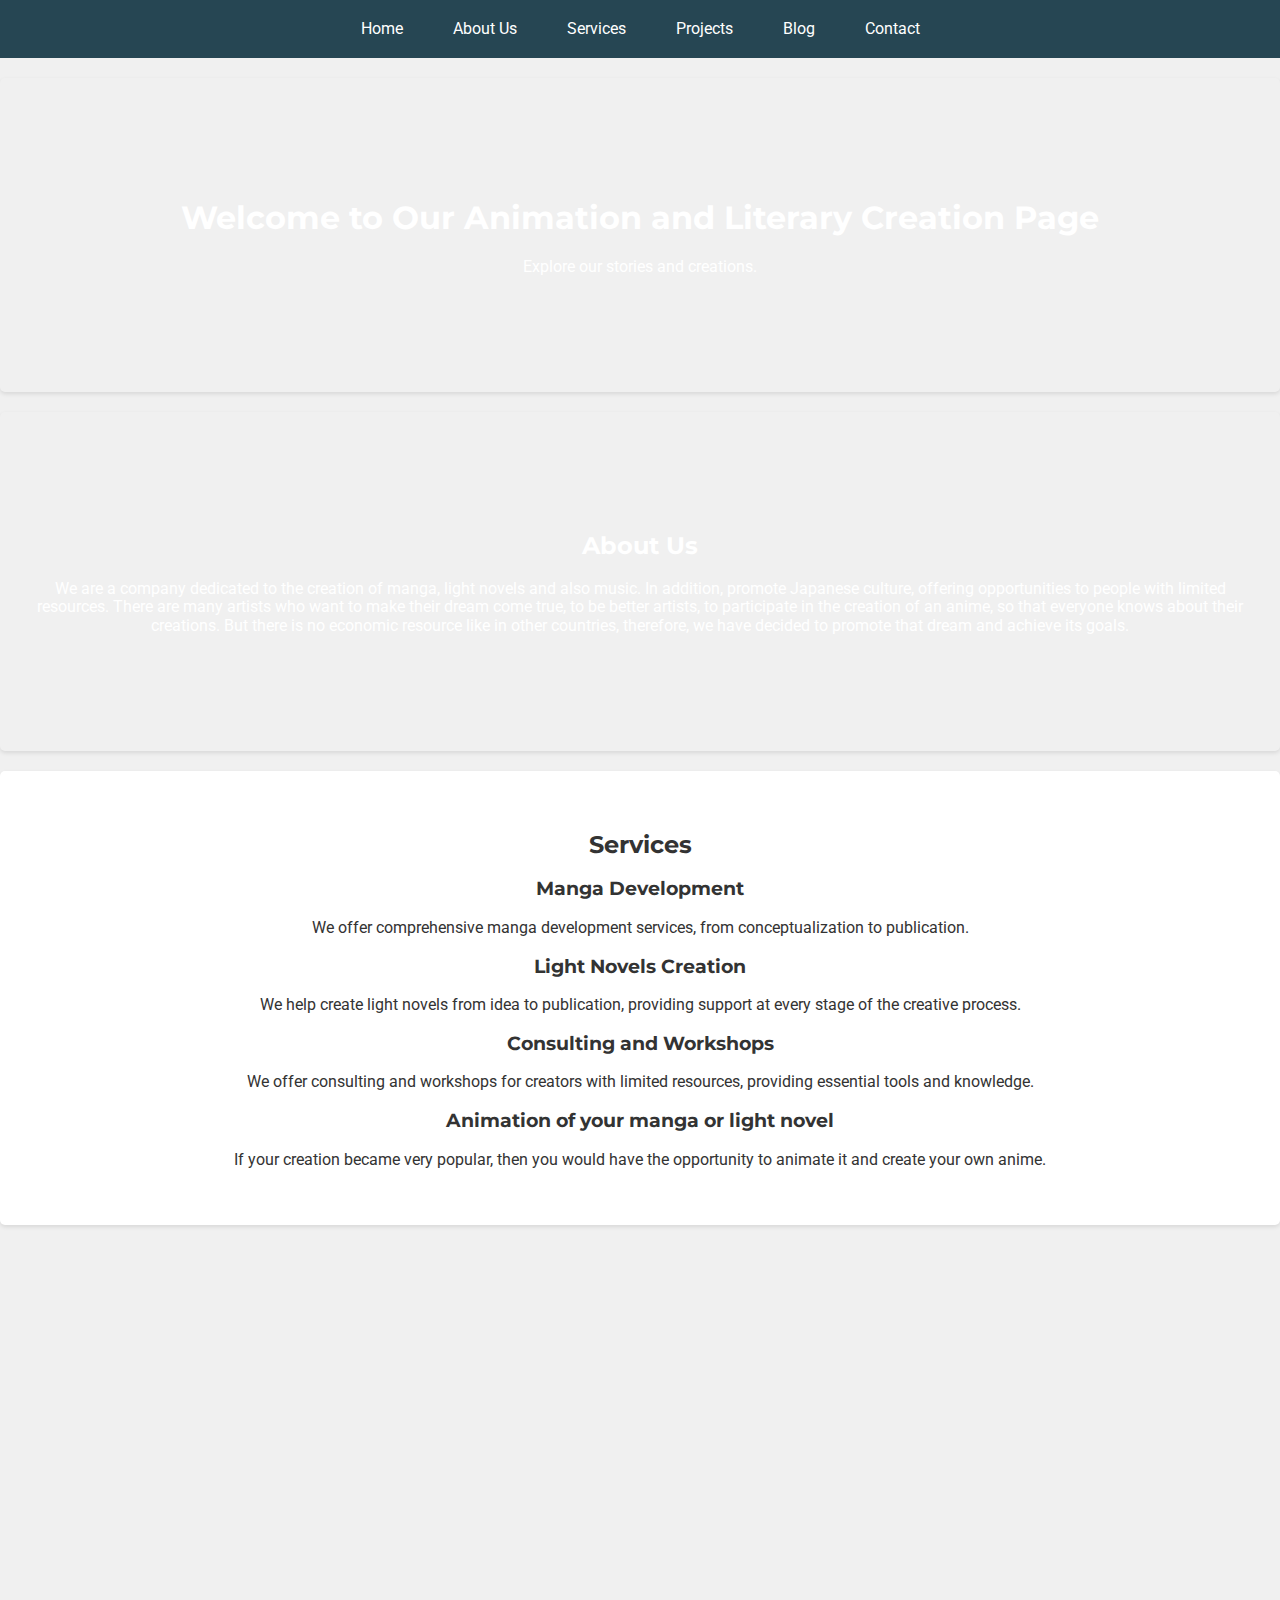
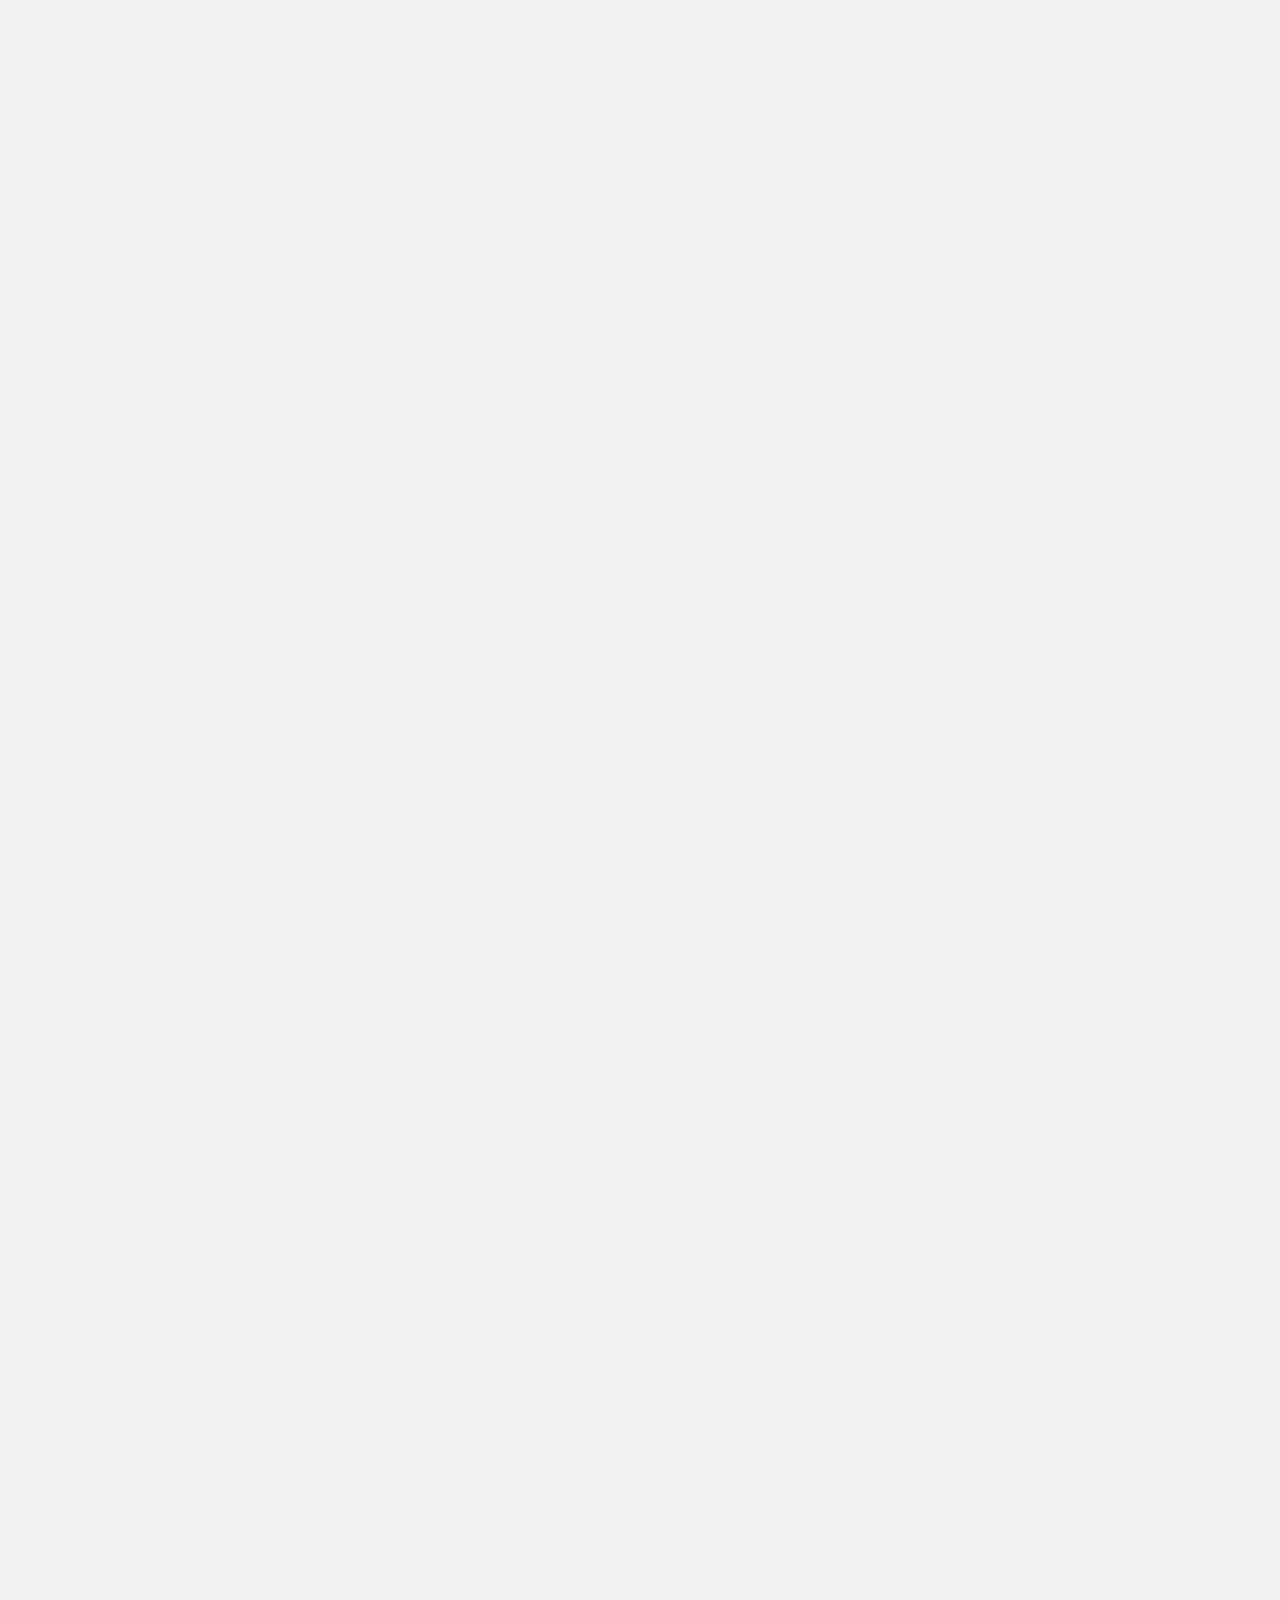
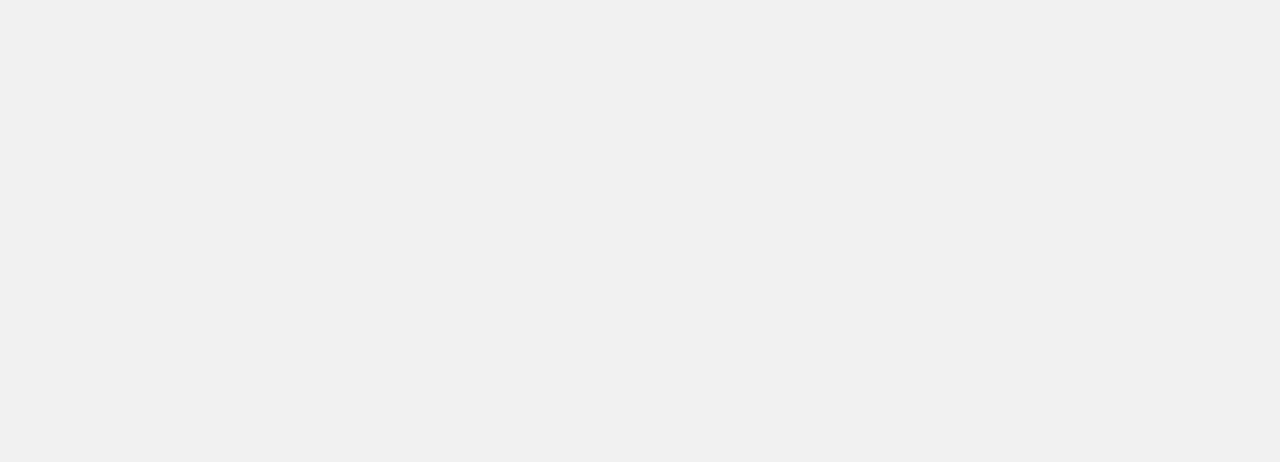
==== index.html @ 27eae836 "[ADDED][MAIN][OWNER] Added website" ====
<!DOCTYPE html>
<html lang="en">
<head>
    <meta charset="UTF-8">
    <meta name="viewport" content="width=device-width, initial-scale=1.0">
    <title>HoshimyAnimation</title>
    <link href="https://fonts.googleapis.com/css2?family=Merriweather&family=Montserrat:wght@400;700&family=Roboto:wght@400;700&family=Sawarabi+Mincho&display=swap" rel="stylesheet">
    <link rel="stylesheet" href="css/styles.css">
    <link rel="stylesheet" href="css/normalize.css">
    <link rel="icon" type="img/stars" href="img/stars.ico">
    <link rel="stylesheet" href="https://cdnjs.cloudflare.com/ajax/libs/font-awesome/6.0.0-beta3/css/all.min.css">
</head>
<body>
    <!-- Header -->
    <header>
        <nav>
            <ul>
                <li><a href="#home">Home</a></li>
                <li><a href="#about">About Us</a></li>
                <li><a href="#services">Services</a></li>
                <li><a href="#projects">Projects</a></li>
                <li><a href="#blog">Blog</a></li>
                <li><a href="#contact">Contact</a></li>
            </ul>
        </nav>
    </header>

    
    <!-- Main Content -->
    <main>
        <section id="home" class="section">
            <h1>Welcome to Our Animation and Literary Creation Page</h1>
            <p>Explore our stories and creations.</p>
        </section>
        <section id="about" class="section">
            <h2>About Us</h2>
            <p>We are a company dedicated to the creation of manga, light novels and also music. In addition, promote Japanese culture, offering opportunities to people with limited resources.
            There are many artists who want to make their dream come true, to be better artists, to participate in the creation of an anime, so that everyone knows about their creations. But there is no economic resource like in other countries, therefore, we have decided to promote that dream and achieve its goals.</p>
        </section>
        <section id="services" class="section">
            <h2>Services</h2>
            <div>
                <h3>Manga Development</h3>
                <p>We offer comprehensive manga development services, from conceptualization to publication.</p>
            </div>
            <div>
                <h3>Light Novels Creation</h3>
                <p>We help create light novels from idea to publication, providing support at every stage of the creative process.</p>
            </div>
            <div>
                <h3>Consulting and Workshops</h3>
                <p>We offer consulting and workshops for creators with limited resources, providing essential tools and knowledge.</p>
            </div>
            <div>
                <h3>Animation of your manga or light novel</h3>
                <p>If your creation became very popular, then you would have the opportunity to animate it and create your own anime.</p>
            </div>
        </section>
        <div class="carousel-container section">
            <div class="carousel">
                <div class="carousel-slide">
                    <img src="img/ai-generated4.webp" width="100px" height="100px" alt="Imagen 1">
                    <div class="carousel-caption">
                        <h2>Do you like to draw anime drawings?</h2>
                        <p>We make sure that you are rewarded at a low price.</p>
                    </div>
                </div>
                <div class="carousel-slide">
                    <img src="img/anime1.webp" width="100px" height="100px" alt="Imagen 2">
                    <div class="carousel-caption">
                        <h2>Do you like to create your own mangas and have everyone read them?</h2>
                        <p>We make your dreams come true.</p>
                    </div>
                </div>
                <div class="carousel-slide">
                    <img src="img/ai-generated2.webp" width="100px" height="100px" alt="Imagen 3">
                    <div class="carousel-caption">
                        <h2>Do you want to animate your light novel and candle to stream on the Internet?</h2>
                        <p>Let's cheer it up and see how many hearts your story touches until you reach the stars...</p>
                    </div>
                </div>
                <div class="carousel-slide">
                    <img src="img/ai-generated3.webp"width="100px" height="100px" alt="Imagen 4">
                    <div class="carousel-caption">
                        <h2>Are you looking for a job as artist or drawer?</h2>
                        <p>Became part of our team and make true your dreams. We're looking for people like you.</p>
                    </div>
                </div>
                <div class="carousel-slide">
                    <img src="img/ai-generated1.webp" width="100px" height="100px"alt="Imagen 5">
                    <div class="carousel-caption">
                        <h2>Would you like to watch your favourite anime without ads or malware?</h2>
                        <p>Don't worry, we're creating a new website to watch anime freely and without ads and no IA to complete your data. Your privacy is the most important to us.</p>
                    </div>
                </div>
                <div class="carousel-slide">
                    <img src="img/woman.webp" width="100px" height="100px"alt="Imagen 6">
                    <div class="carousel-caption">
                        <h2>Are you a programmer?</h2>
                        <p>Our programs are open source, feel freely to make your contribution on GitHub or send your CV to get a job with us.</p>
                    </div>
                </div>
                <div class="carousel-slide">
                    <img src="img/ai-generated5.webp" width="100px" height="100px"alt="Imagen 7">
                    <div class="carousel-caption">
                        <h2>Are you a female mangaka?</h2>
                        <p>If you want to share your work anonymously, we create a pseudonym  for you until you want to be a public figure.</p>
                    </div>
                </div>
                <div class="carousel-slide">
                    <img src="img/ai-generated6.webp" width="100px" height="100px"alt="Imagen 8">
                    <div class="carousel-caption">
                        <h2>Do you want to become a VA or do you want to make your music known?</h2>
                        <p>Became part of our team and make true your dreams. We're looking for people like you.</p>
                    </div>
                </div>
            </div>
            <button class="prev" onclick="moveSlide(-1)">&#10094;</button>
            <button class="next" onclick="moveSlide(1)">&#10095;</button>
            <div class="indicators">
                <span class="dot" onclick="currentSlide(0)"></span>
                <span class="dot" onclick="currentSlide(1)"></span>
                <span class="dot" onclick="currentSlide(2)"></span>
                <span class="dot" onclick="currentSlide(3)"></span>
                <span class="dot" onclick="currentSlide(4)"></span>
                <span class="dot" onclick="currentSlide(5)"></span>
                <span class="dot" onclick="currentSlide(6)"></span>
                <span class="dot" onclick="currentSlide(7)"></span>
            </div>
        </div>
        <section id="projects" class="section">
            <h2>Projects</h2>
            <p>Project 1 description: a fascinating story of adventure and friendship.</p>
            <p>Project 2 description: an epic tale that explores the limits of imagination.</p>
        </section>
        <section id="blog" class="section">
            <h2>Blog</h2>
            <article class="quit-h">
                <h3><a href="#">Article 1</a></h3>
                <p>We explore the latest trends in the world of manga and light novels.</p>
            </article>
            <article>
                <h3>Article 2</h3>
                <p>Tips and tricks for creators looking to enter the industry.</p>
            </article>
        </section>
        <section id="contact" class="section">
            <h2>Contact</h2>
            <form id="contact-form" name="form-data">
                <label for="name">Name:</label>
                <input type="text" id="name" name="name" required>
    
                <label for="email">Email:</label>
                <input type="email" id="email" name="email" required>
    
                <label for="country">Country:</label>
                <select id="country" name="country" required>
                    <option value="" disabled selected>Select your country</option>
                    <option value="United States">United States</option>
                    <option value="Mexico">Mexico</option>
                    <option value="Venezuela">Venezuela</option>
                    <option value="Paraguay">Paraguay</option>
                    <option value="Uruguay">Uruguay</option>
                    <option value="Peru">Peru</option>
                    <option value="Brazil">Brazil</option>
                    <option value="Chile">Chile</option>
                    <option value="Bolivia">Bolivia</option>
                    <!-- Add more countries as needed -->
                </select>
    
                <label for="gender">Gender:</label>
                <select id="gender" name="gender" required>
                    <option value="" disabled selected>Select your gender</option>
                    <option value="male">Male</option>
                    <option value="female">Female</option>
                    <option value="other">Other</option>
                    <option value="pns">Prefer not to say</option>
                </select>
                <label for="telegram">Telegram or Phone Number:</label>
                <input type="text" id="telegram" name="telegram" placeholder="Enter your Telegram handle or phone number" required>
                <label for="comments">Message:</label>
                <textarea id="comments" name="message" rows="4" placeholder="Enter your comments here"></textarea>
    
                <button type="submit">Submit</button>
            </form>
        </section>
    </main>
  </div>
    <!-- Footer -->
    <footer class="section">
        <div class="social-icons">
            <a href="https://github.com/Hoshimya-Animation" target="_blank"><i class="fab fa-github"></i></a>
            <a href="https://linkedin.com" target="_blank"><i class="fab fa-linkedin"></i></a>
            <a href="https://youtube.com" target="_blank"><i class="fab fa-youtube"></i></a>
            <a href="https://www.facebook.com/share/X4ixftNkrV9Bxafw/?mibextid=qi2Omg" target="_blank"><i class="fab fa-facebook"></i></a>
            <a href="https://twitter.com" target="_blank"><i class="fab fa-x"></i></a>
            <a href="https://instagram.com" target="_blank"><i class="fab fa-instagram"></i></a>
            <a href="https://tiktok.com" target="_blank"><i class="fab fa-tiktok"></i></a>
        </div>
        <div class="language-switcher">
            <button class="lang-button" onclick="switchLanguage('en')">English</button>
            <button class="lang-button" onclick="switchLanguage('es')">Español</button>
        </div>
        <p>&copy; 2024 HoshimyAnimation. All rights reserved.</p>
    </footer>
    <script src="js/animation.js"></script>
    <script src="js/carrousel.js"></script>
    <script src="js/script.js"></script>
</body>
</html>
---- css/styles.css ----
/* General Styles */
body {
    font-family: 'Roboto', sans-serif;
    margin: 0;
    padding: 0;
    box-sizing: border-box;
    background-color: #F0F0F0;
    color: #333;
}

header {
    background-color: #264653;
    color: #fff;
    padding: 10px 0;
}

nav ul {
    list-style: none;
    display: flex;
    justify-content: center;
    flex-wrap: wrap;
    margin: 0;
    padding: 0;
}

nav ul li {
    margin: 10px 15px;
}

nav ul li a {
    color: #fff;
    text-decoration: none;
    padding: 5px 10px;
    transition: background-color 0.3s;
}

nav ul li a:hover {
    background-color: #2A9D8F;
    border-radius: 5px;
}

section {
    padding: 40px 20px;
    text-align: center;
    background-color: #fff;
    margin: 20px 0;
    border-radius: 5px;
    box-shadow: 0 2px 4px rgba(0, 0, 0, 0.1);
}
/* Estilo inicial para secciones ocultas */
.section {
    opacity: 0;
    transition: opacity 0.6s ease-in-out;
}

/* Animaciones para la entrada */
.section.left {
    transform: translateX(-100%);
}

.section.right {
    transform: translateX(100%);
}

.section.top {
    transform: translateY(-100%);
}

.section.bottom {
    transform: translateY(100%);
}

/* Clase visible que se aplica cuando la sección está en la vista */
.section.visible {
    opacity: 1;
    transform: translateX(0) translateY(0);
}

/* Animaciones para la entrada desde diferentes direcciones */
@keyframes slideFromLeft {
    from {
        transform: translateX(-100%);
        opacity: 0;
    }
    to {
        transform: translateX(0);
        opacity: 1;
    }
}

@keyframes slideFromRight {
    from {
        transform: translateX(100%);
        opacity: 0;
    }
    to {
        transform: translateX(0);
        opacity: 1;
    }
}

@keyframes slideFromTop {
    from {
        transform: translateY(-100%);
        opacity: 0;
    }
    to {
        transform: translateY(0);
        opacity: 1;
    }
}

@keyframes slideFromBottom {
    from {
        transform: translateY(100%);
        opacity: 0;
    }
    to {
        transform: translateY(0);
        opacity: 1;
    }
}

/* Asignar animaciones a las clases */
.section.left.visible {
    animation: slideFromLeft 0.6s ease-in-out;
}

.section.right.visible {
    animation: slideFromRight 0.6s ease-in-out;
}

.section.top.visible {
    animation: slideFromTop 0.6s ease-in-out;
}

.section.bottom.visible {
    animation: slideFromBottom 0.6s ease-in-out;
}


#home {
    background: url('https://cdn.pixabay.com/photo/2016/03/26/13/09/cup-of-coffee-1280537_640.jpg') no-repeat center center/cover;
    color: #fff;
    padding: 100px 20px;
    background-blend-mode: overlay;
}
#about{
    background: url('https://cdn.pixabay.com/photo/2024/03/29/23/36/village-8663792_1280.jpg') no-repeat center center/cover;
    color: #fff;
    padding: 100px 20px;
    background-blend-mode: overlay;
}


h1, h2, h3, h4, h5, h6 {
    font-family: 'Montserrat', sans-serif;
}

h2.japanese-text {
    font-family: 'Sawarabi Mincho', serif;
}

#services .service, #projects .project, article {
    margin: 20px auto;
    max-width: 800px;
    padding: 20px;
    background-color: #fff;
    border-radius: 5px;
    box-shadow: 0 2px 4px rgba(0, 0, 0, 0.1);
}
.quit-hip article,a{
    color: black;
    cursor: default;
    text-decoration: none;
}
.project img {
    max-width: 100%;
    border-radius: 5px;
}
/* Estilo general para el formulario */
form {
    max-width: 600px;
    margin: auto;
    padding: 1em;
    background: #f9f9f9;
    border-radius: 5px;
}

form {
    max-width: 600px;
    margin: auto;
    padding: 1em;
    background: #f9f9f9;
    border-radius: 5px;
}

/* Estilo para las etiquetas y campos de entrada */
label {
    margin-top: 1em;
    color: #333;
    display: block;
    font-weight: bold;
}

input[type="text"],
input[type="email"],
select,
textarea {
    width: 100%;
    padding: 0.8em;
    margin-top: 0.2em;
    border-radius: 5px;
    border: 1px solid #ccc;
    box-sizing: border-box;
}

textarea {
    resize: vertical;
    max-height: 150px;
}

/* Estilo para los botones */
button {
    margin-top: 1em;
    padding: 0.7em;
    color: #fff;
    background-color: #007BFF;
    border: none;
    border-radius: 5px;
    cursor: pointer;
}

button:hover {
    background-color: #0056b3;
}

/* Estilos responsivos */
@media (max-width: 600px) {
    form {
        padding: 0.5em;
    }

    input[type="text"],
    input[type="email"],
    select,
    textarea {
        font-size: 0.9em;
    }

    button {
        padding: 0.6em;
        font-size: 0.9em;
    }
}


footer {
    background-color: #264653;
    color: #fff;
    text-align: center;
    padding: 10px 0;
    margin-top: 20px;
}

/* Responsive Styles */
@media (max-width: 768px) {
    nav ul {
        flex-direction: column;
    }

    nav ul li {
        margin: 5px 0;
    }

    section {
        padding: 20px 10px;
    }

    #services .service, #projects .project, article {
        max-width: 100%;
    }

    form {
        padding: 0 10px;
    }
}

@media (max-width: 480px) {
    #home {
        padding: 80px 20px;
    }

    .project img {
        width: 100%;
    }
}

/* General Footer Styles */
footer {
    text-align: center;
    padding: 20px;
    background-color: #333;
    color: #fff;
}

.social-icons a {
    color: #fff;
    margin: 0 10px;
    font-size: 24px;
    text-decoration: none;
}

.social-icons a:hover {
    color: #f39c12; /* Color al pasar el mouse */
}

/* Estilos generales y responsivos */

.language-switcher {
    display: flex;
    justify-content: center;
    margin-top: 20px;
}

.lang-button {
    background-color: #303f9f; /* Azul oscuro (primary color) */
    color: #ffffff; /* Blanco (neutral) */
    border: none; /* Sin borde */
    border-radius: 5px; /* Bordes redondeados */
    padding: 8px 15px; /* Tamaño reducido */
    margin: 0 5px; /* Espaciado reducido */
    cursor: pointer; /* Cursor de puntero */
    font-size: 14px; /* Tamaño de fuente reducido */
    font-family: 'Roboto', sans-serif; /* Fuente */
    transition: background-color 0.3s ease; /* Transición suave para el fondo */
}

.lang-button:hover {
    background-color: #f44336; /* Rojo (secondary color) al pasar el cursor */
}

/* Ajustes para pantallas pequeñas */
@media (max-width: 600px) {
    .language-switcher {
        flex-direction: column; /* Cambiar a diseño de columna para dispositivos muy pequeños */
        align-items: center; /* Centrar los botones */
    }

    .lang-button {
        margin-bottom: 10px; /* Añadir espacio debajo de cada botón */
    }
}


/* Botones de navegación verticales */
.prev, .next {
    position: absolute;
    top: 50%;
    transform: translateY(-50%);
    background-color: rgba(0, 0, 0, 0.5);
    border: none;
    color: white;
    padding: 15px;
    cursor: pointer;
    z-index: 1000;
    width: 50px; /* Aumenta el ancho para hacerlos verticales */
    text-align: center;
    line-height: 1.5;
}

.prev {
    left: 10px; /* Ubica el botón a la izquierda */
}

.next {
    right: 10px; /* Ubica el botón a la derecha */
}

.prev:hover, .next:hover {
    background-color: rgba(0, 0, 0, 0.7);
}

/* Indicadores debajo del carrusel */
.indicators {
    text-align: center;
    position: absolute;
    bottom: 15px;
    width: 100%;
}

.dot {
    cursor: pointer;
    height: 15px;
    width: 15px;
    margin: 0 2px;
    background-color: #bbb;
    border-radius: 50%;
    display: inline-block;
    transition: background-color 0.6s ease;
}

.active, .dot:hover {
    background-color: #717171;
}

/* Ajustes para el contenedor del carrusel */
.carousel-container {
    position: relative;
    max-width: 100%;
    margin: auto;
    overflow: hidden;
}

.carousel {
    display: flex;
    transition: transform 0.5s ease-in-out;
}

.carousel-slide {
    position: relative;
    min-width: 100%;
    box-sizing: border-box;
}

.carousel-slide img {
    width: 100%;
    height: auto;
    display: block;
}

/* Texto sobre las imágenes */
.carousel-caption {
    position: absolute;
    bottom: 20px;
    left: 20px;
    color: white;
    background: rgba(0, 0, 0, 0.5);
    padding: 10px;
    border-radius: 5px;
}

.carousel-caption h2 {
    margin: 0;
    font-size: 24px;
    font-family: 'Merriweather', serif;
}

.carousel-caption p {
    margin: 5px 0 0;
    font-size: 16px;
    font-family: 'Roboto', sans-serif;
}
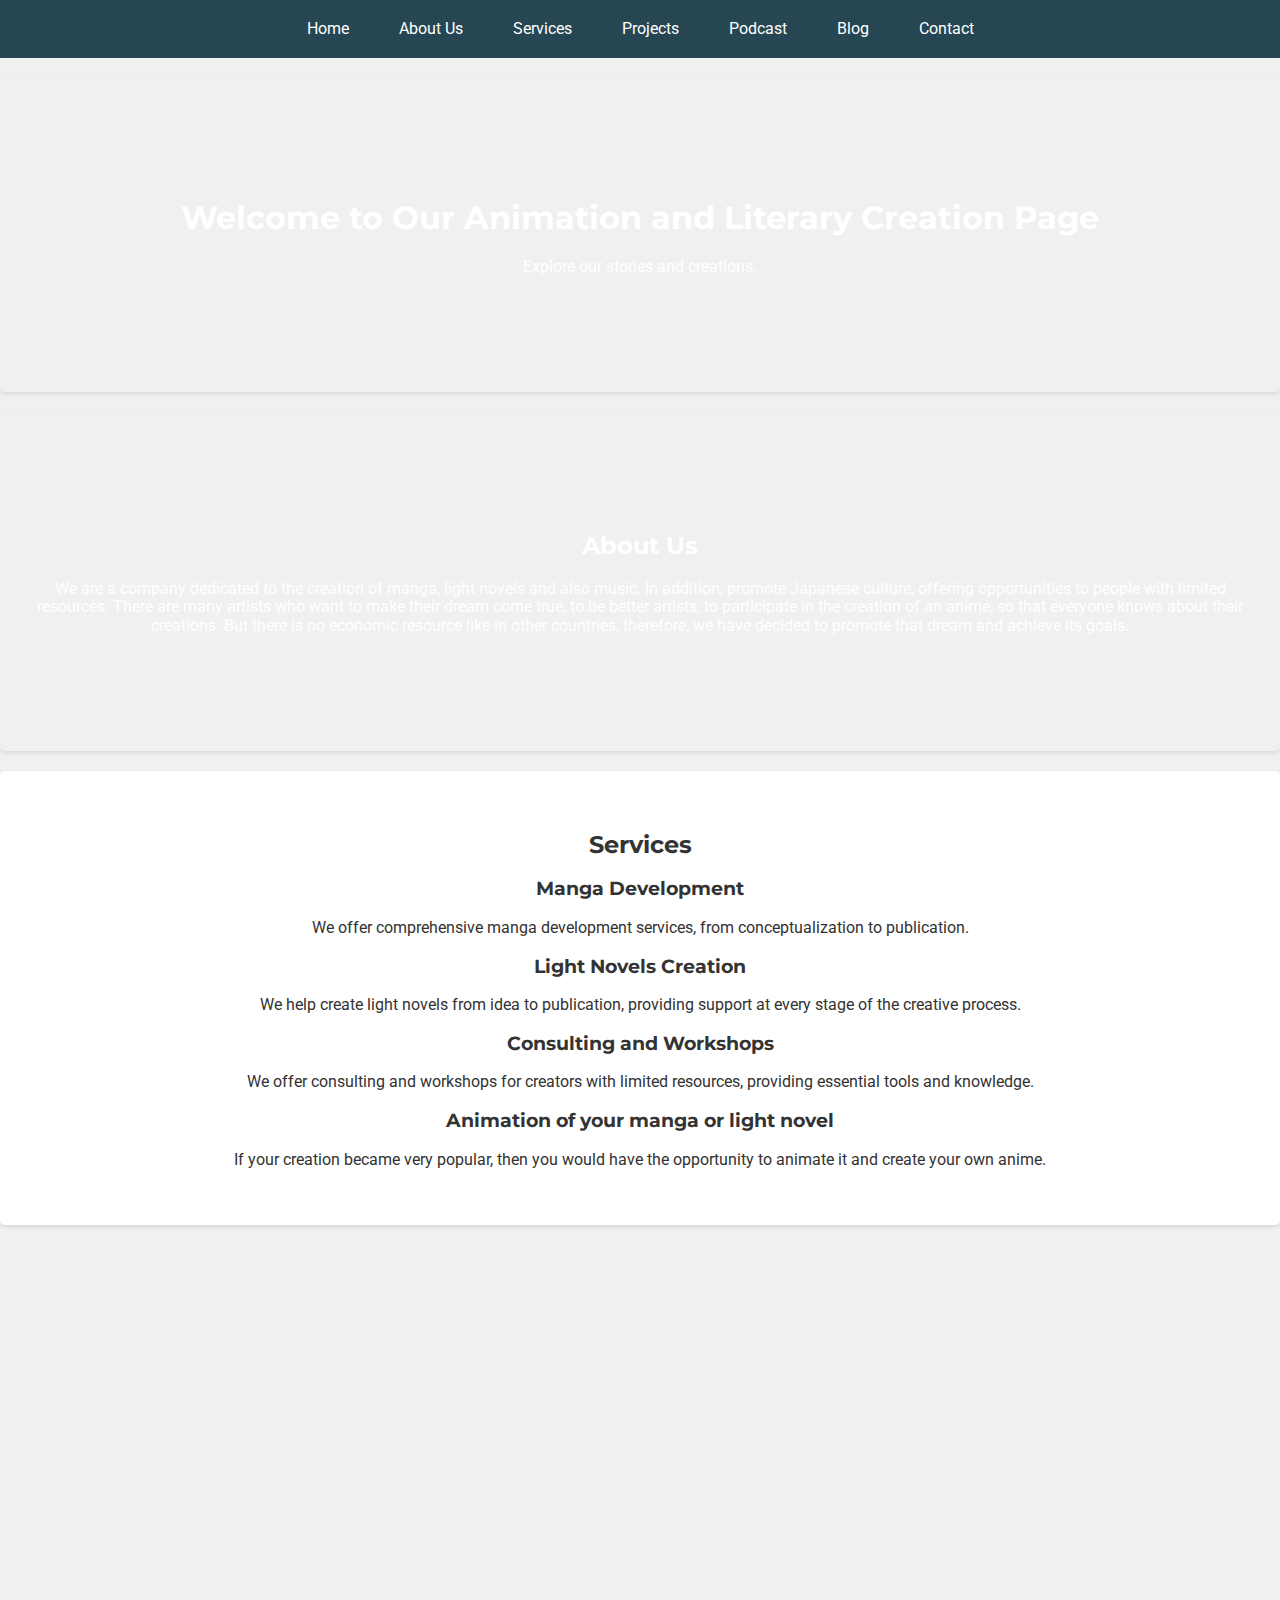
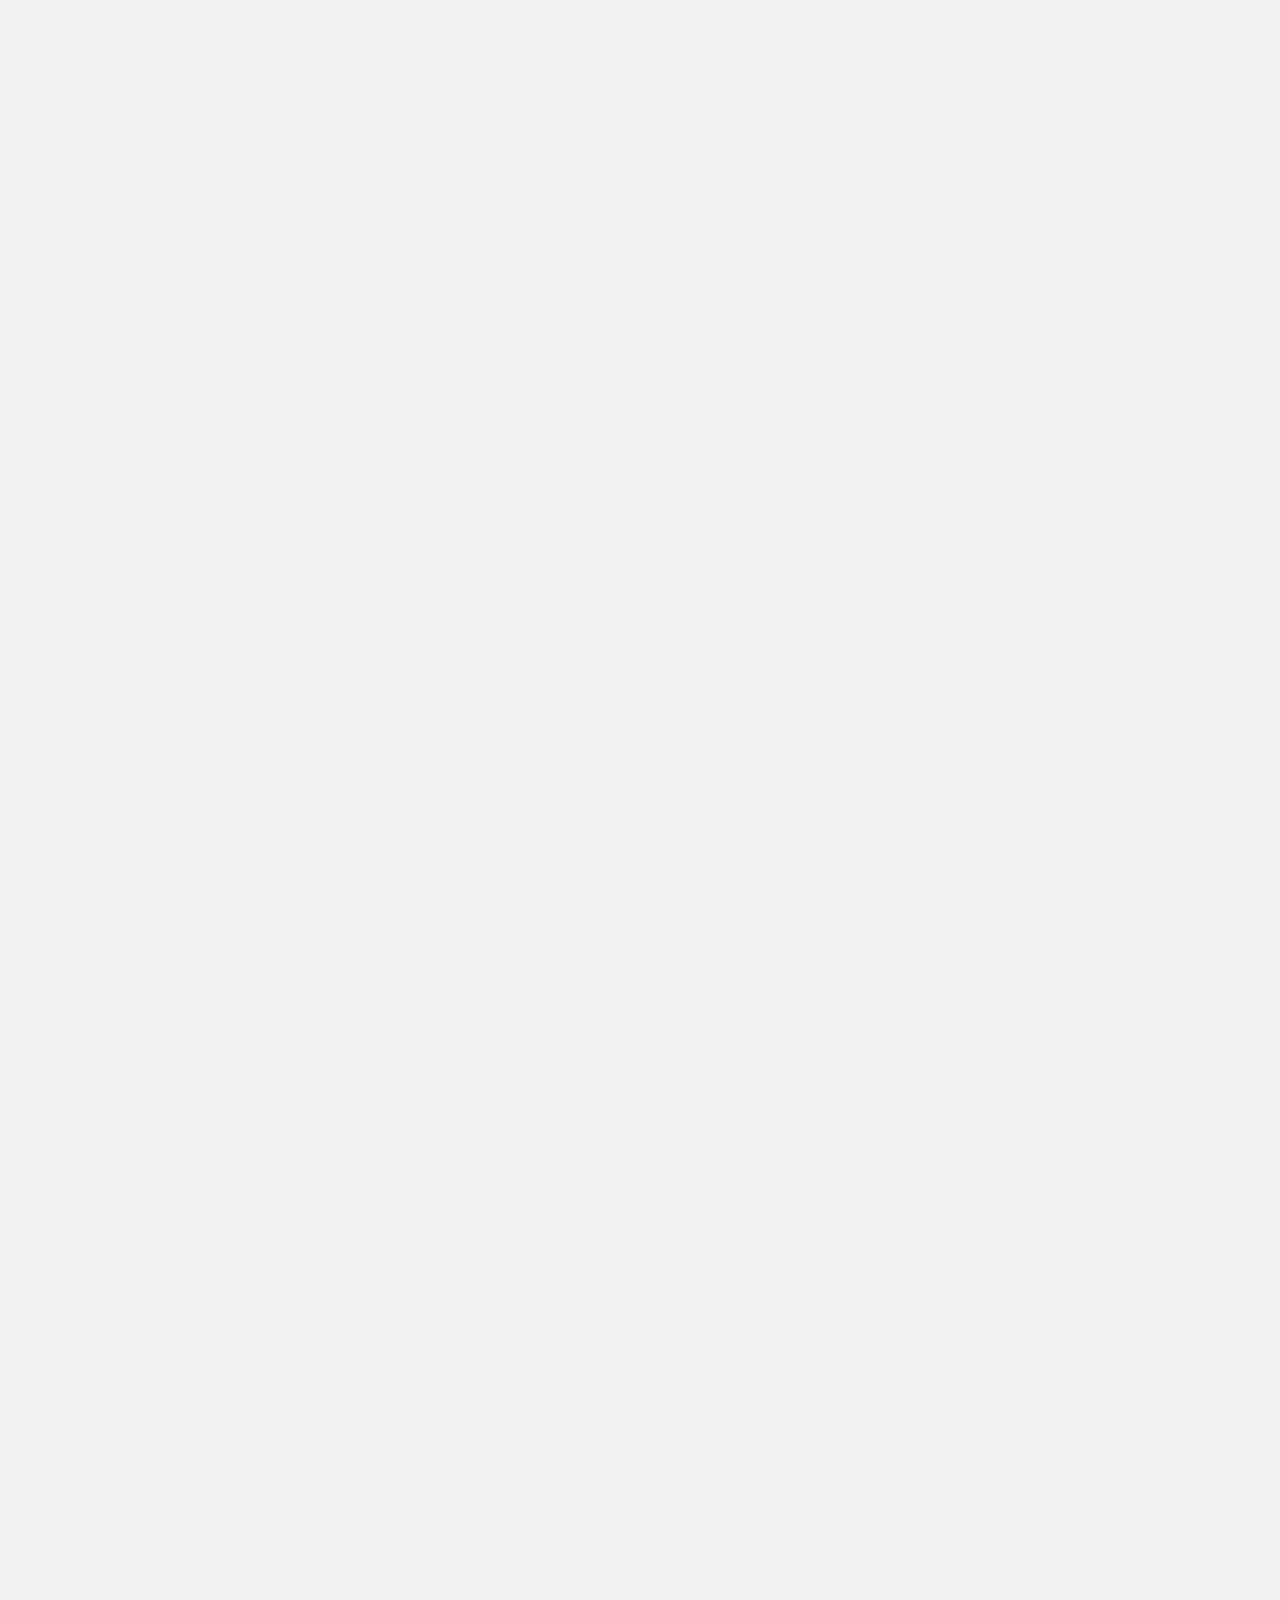
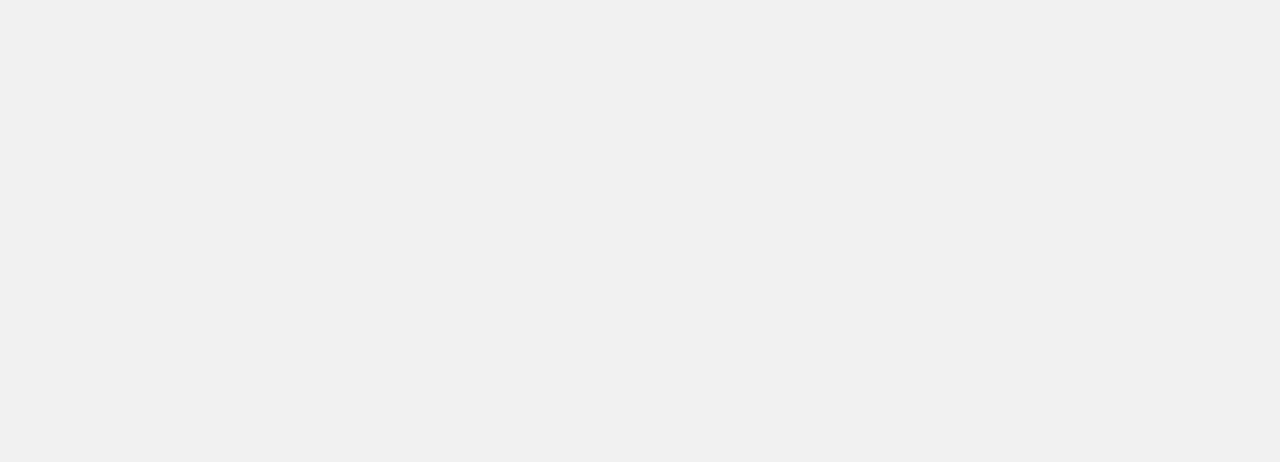
==== commit a2d24bf5: "[ADDED][MAIN][OWNER] Added link" ====
--- a/index.html
+++ b/index.html
@@ -9,6 +9,8 @@
     <link rel="stylesheet" href="css/normalize.css">
     <link rel="icon" type="img/stars" href="img/stars.ico">
     <link rel="stylesheet" href="https://cdnjs.cloudflare.com/ajax/libs/font-awesome/6.0.0-beta3/css/all.min.css">
+    <meta name="keywords" content="Anime, Manga, Job opportunities, Publishing, Distributing, Animating, Light novels, Japan, Latin America, Minimal cost, Limited resources, Imagination">
+    <meta name="description" content="Our company creates job opportunities and provides platforms for publishing, distributing, and animating light novels and manga. We aim to produce anime not only from Japan but also from Latin America. We offer these services at minimal cost, especially for people with limited resources who want to unleash their imagination.">
 </head>
 <body>
     <!-- Header -->
@@ -19,6 +21,7 @@
                 <li><a href="#about">About Us</a></li>
                 <li><a href="#services">Services</a></li>
                 <li><a href="#projects">Projects</a></li>
+                <li><a href="https://podcast.hoshimyanimation.me">Podcast</a></li>
                 <li><a href="#blog">Blog</a></li>
                 <li><a href="#contact">Contact</a></li>
             </ul>
@@ -66,49 +69,49 @@
                     </div>
                 </div>
                 <div class="carousel-slide">
-                    <img src="img/anime1.webp" width="100px" height="100px" alt="Imagen 2">
+                    <img src="img/anime1.webp"  alt="Imagen 2"width="100px" height="100px">
                     <div class="carousel-caption">
                         <h2>Do you like to create your own mangas and have everyone read them?</h2>
                         <p>We make your dreams come true.</p>
                     </div>
                 </div>
                 <div class="carousel-slide">
-                    <img src="img/ai-generated2.webp" width="100px" height="100px" alt="Imagen 3">
+                    <img src="img/ai-generated2.webp" alt="Imagen 3"width="100px" height="100px">
                     <div class="carousel-caption">
                         <h2>Do you want to animate your light novel and candle to stream on the Internet?</h2>
                         <p>Let's cheer it up and see how many hearts your story touches until you reach the stars...</p>
                     </div>
                 </div>
                 <div class="carousel-slide">
-                    <img src="img/ai-generated3.webp"width="100px" height="100px" alt="Imagen 4">
+                    <img src="img/ai-generated3.webp" alt="Imagen 4" width="100px" height="100px">
                     <div class="carousel-caption">
                         <h2>Are you looking for a job as artist or drawer?</h2>
                         <p>Became part of our team and make true your dreams. We're looking for people like you.</p>
                     </div>
                 </div>
                 <div class="carousel-slide">
-                    <img src="img/ai-generated1.webp" width="100px" height="100px"alt="Imagen 5">
+                    <img src="img/ai-generated1.webp" alt="Imagen 5" width="100px" height="100px">
                     <div class="carousel-caption">
                         <h2>Would you like to watch your favourite anime without ads or malware?</h2>
                         <p>Don't worry, we're creating a new website to watch anime freely and without ads and no IA to complete your data. Your privacy is the most important to us.</p>
                     </div>
                 </div>
                 <div class="carousel-slide">
-                    <img src="img/woman.webp" width="100px" height="100px"alt="Imagen 6">
+                    <img src="img/woman.webp" alt="Imagen 6" width="100px" height="100px">
                     <div class="carousel-caption">
                         <h2>Are you a programmer?</h2>
                         <p>Our programs are open source, feel freely to make your contribution on GitHub or send your CV to get a job with us.</p>
                     </div>
                 </div>
                 <div class="carousel-slide">
-                    <img src="img/ai-generated5.webp" width="100px" height="100px"alt="Imagen 7">
+                    <img src="img/ai-generated5.webp" alt="Imagen 7" width="100px" height="100px">
                     <div class="carousel-caption">
                         <h2>Are you a female mangaka?</h2>
                         <p>If you want to share your work anonymously, we create a pseudonym  for you until you want to be a public figure.</p>
                     </div>
                 </div>
                 <div class="carousel-slide">
-                    <img src="img/ai-generated6.webp" width="100px" height="100px"alt="Imagen 8">
+                    <img src="img/ai-generated6.webp" alt="Imagen 8" width="100px" height="100px">
                     <div class="carousel-caption">
                         <h2>Do you want to become a VA or do you want to make your music known?</h2>
                         <p>Became part of our team and make true your dreams. We're looking for people like you.</p>
@@ -189,13 +192,13 @@
     <!-- Footer -->
     <footer class="section">
         <div class="social-icons">
-            <a href="https://github.com/Hoshimya-Animation" target="_blank"><i class="fab fa-github"></i></a>
-            <a href="https://linkedin.com" target="_blank"><i class="fab fa-linkedin"></i></a>
-            <a href="https://youtube.com" target="_blank"><i class="fab fa-youtube"></i></a>
-            <a href="https://www.facebook.com/share/X4ixftNkrV9Bxafw/?mibextid=qi2Omg" target="_blank"><i class="fab fa-facebook"></i></a>
-            <a href="https://twitter.com" target="_blank"><i class="fab fa-x"></i></a>
-            <a href="https://instagram.com" target="_blank"><i class="fab fa-instagram"></i></a>
-            <a href="https://tiktok.com" target="_blank"><i class="fab fa-tiktok"></i></a>
+            <a href="https://github.com/Hoshimya-Animation" target="_blank" title="GitHub"><i class="fab fa-github""></i></a>
+            <a href="https://linkedin.com" target="_blank"><i class="fab fa-linkedin" title="LinkedIn"></i></a>
+            <a href="https://youtube.com" target="_blank"title="YouTube"><i class="fab fa-youtube" ></i></a>
+            <a href="https://www.facebook.com/share/X4ixftNkrV9Bxafw/?mibextid=qi2Omg" target="_blank"title="Facebook"><i class="fab fa-facebook" ></i></a>
+            <a href="https://twitter.com" target="_blank" title="X"><i class="fab fa-x"></i></a>
+            <a href="https://instagram.com" target="_blank"title="Instagram"><i class="fab fa-instagram"></i></a>
+            <a href="https://tiktok.com" target="_blank" title="TikTok"><i class="fab fa-tiktok"></i></a>
         </div>
         <div class="language-switcher">
             <button class="lang-button" onclick="switchLanguage('en')">English</button>
--- a/css/styles.css
+++ b/css/styles.css
@@ -179,13 +179,7 @@
     border-radius: 5px;
 }
 /* Estilo general para el formulario */
-form {
-    max-width: 600px;
-    margin: auto;
-    padding: 1em;
-    background: #f9f9f9;
-    border-radius: 5px;
-}
+
 
 form {
     max-width: 600px;
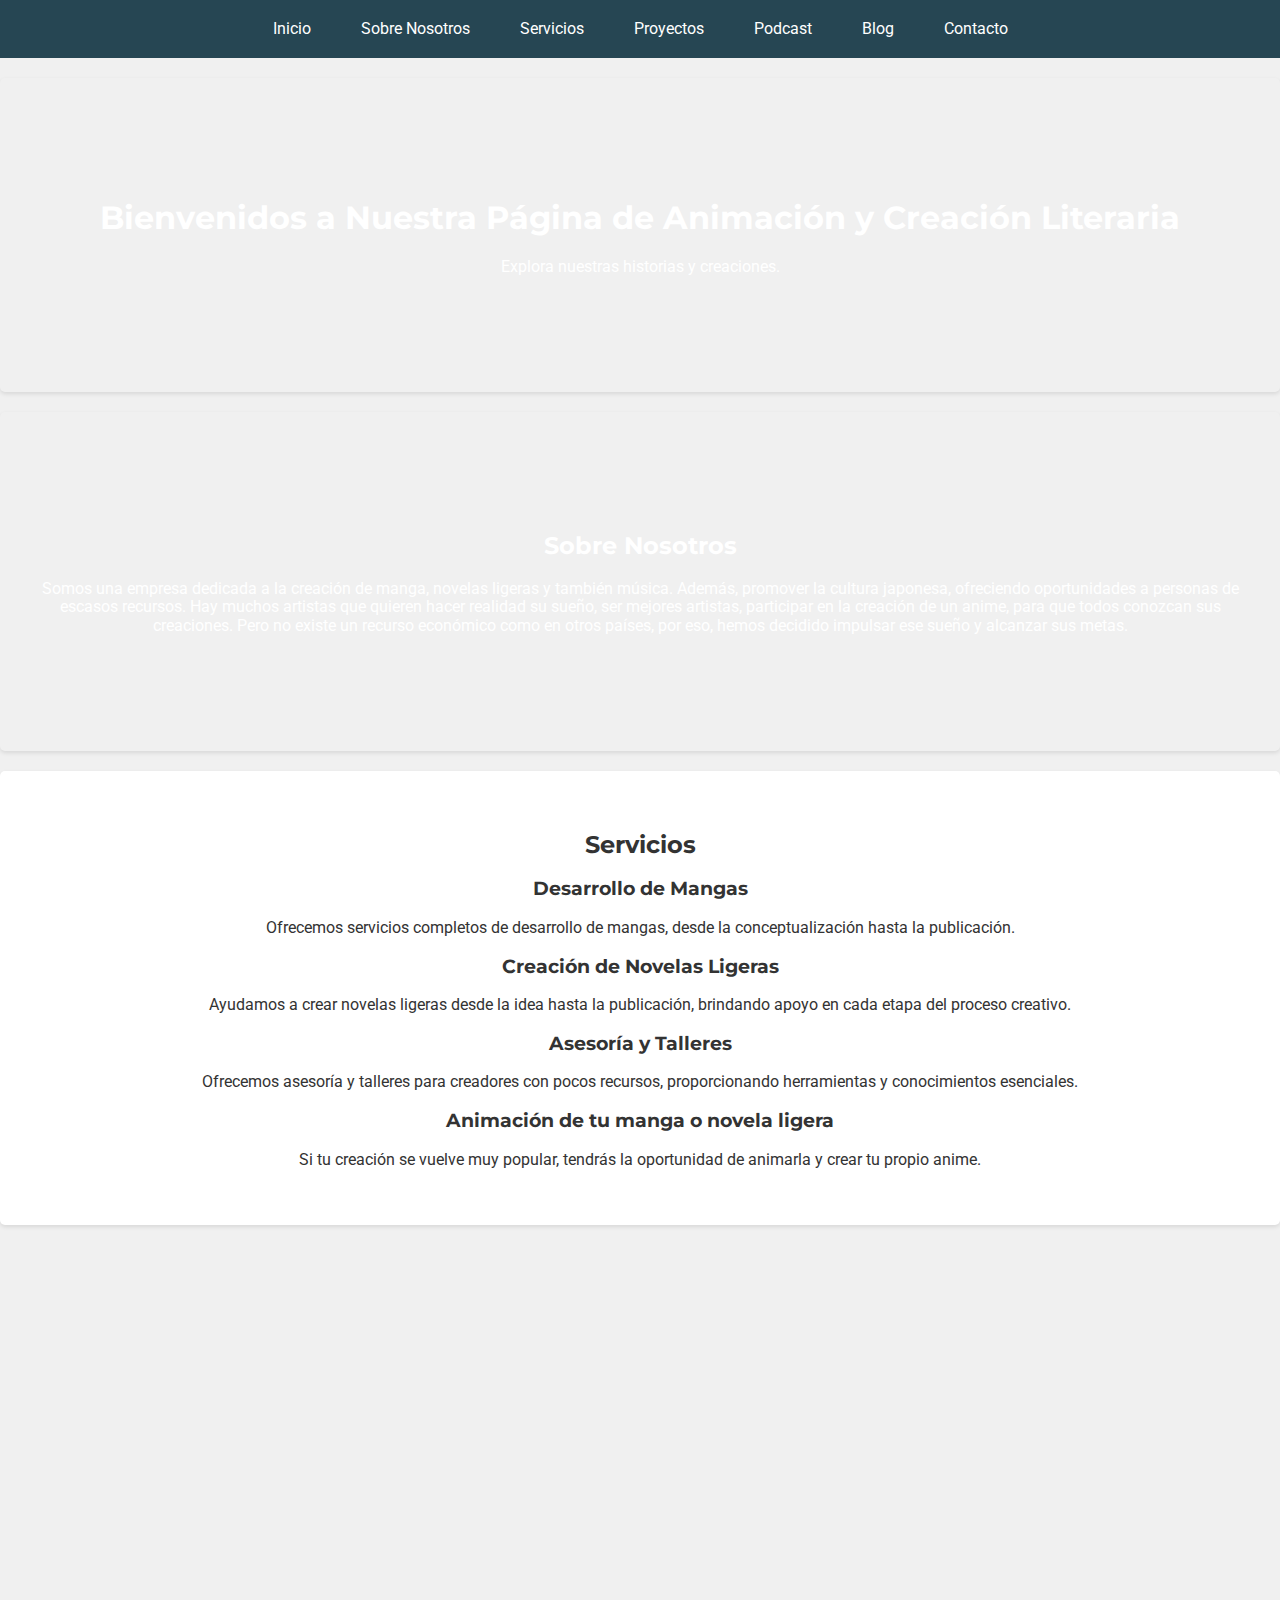
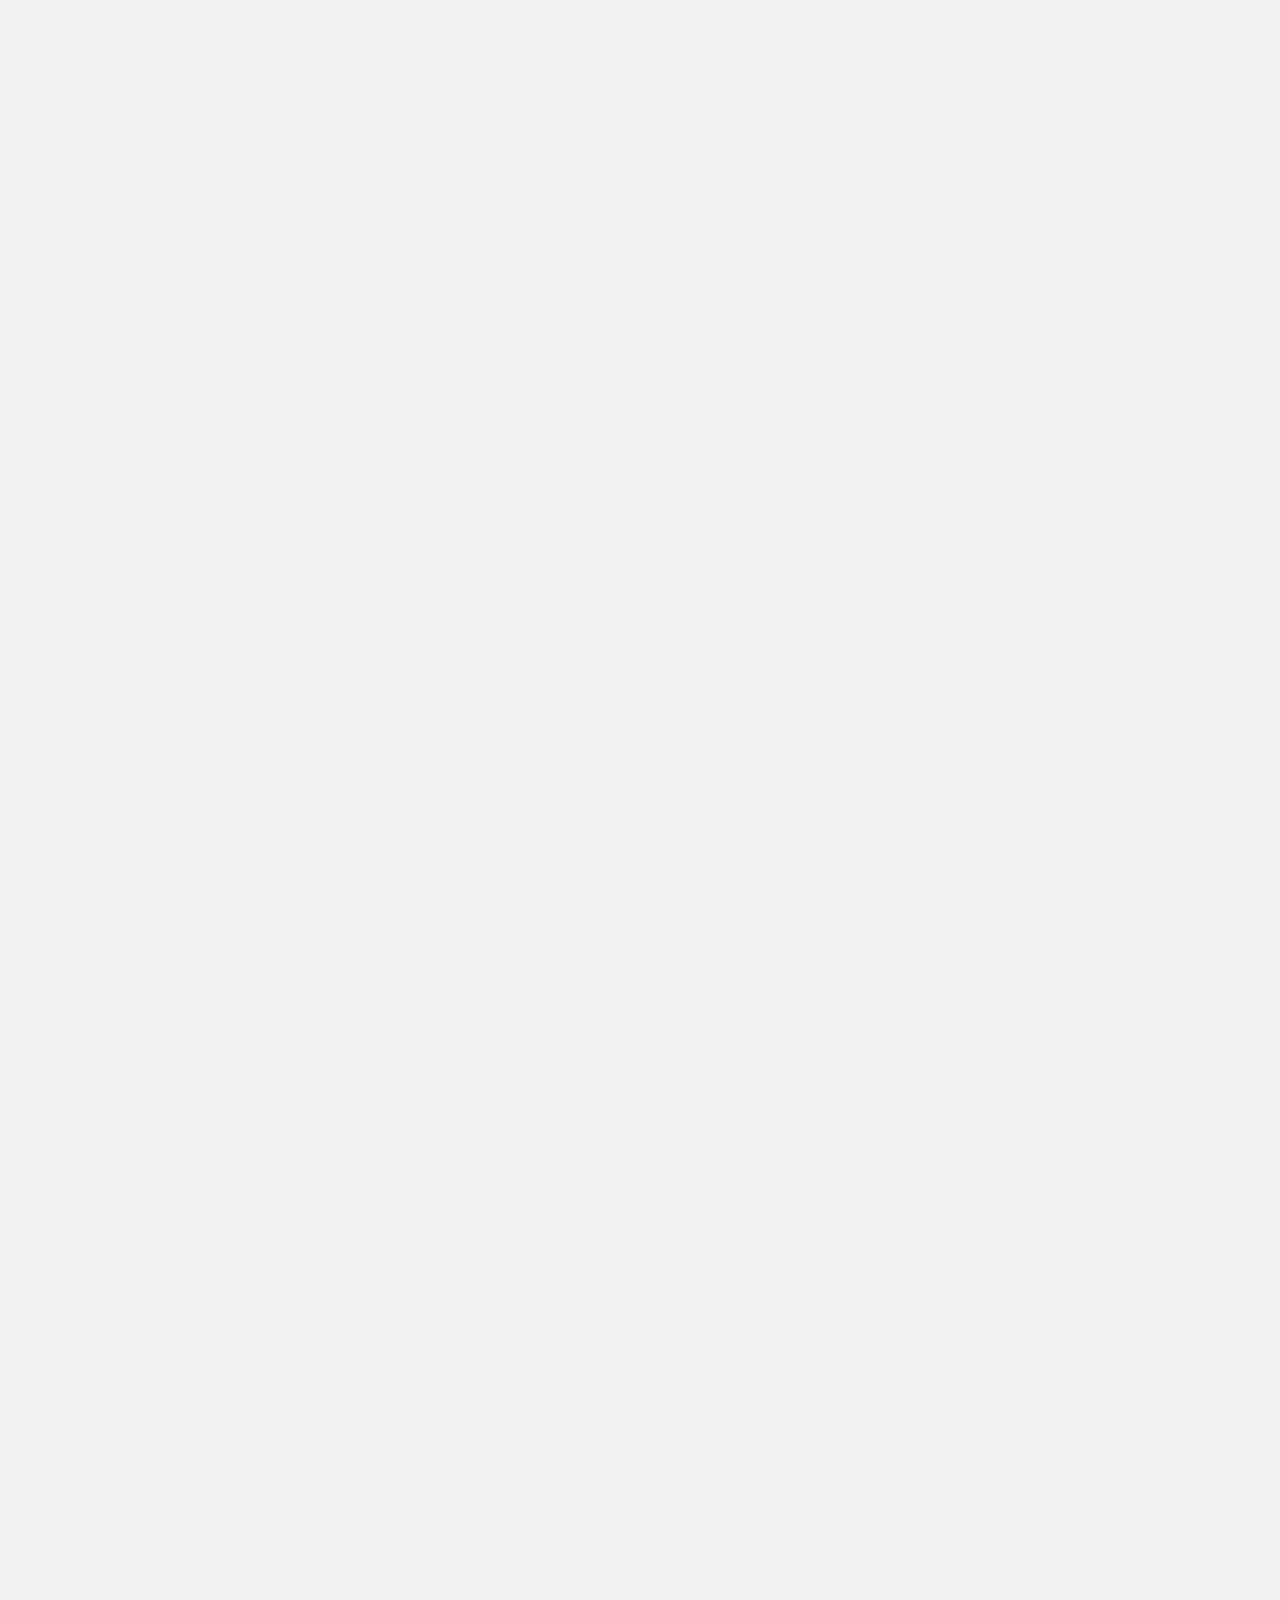
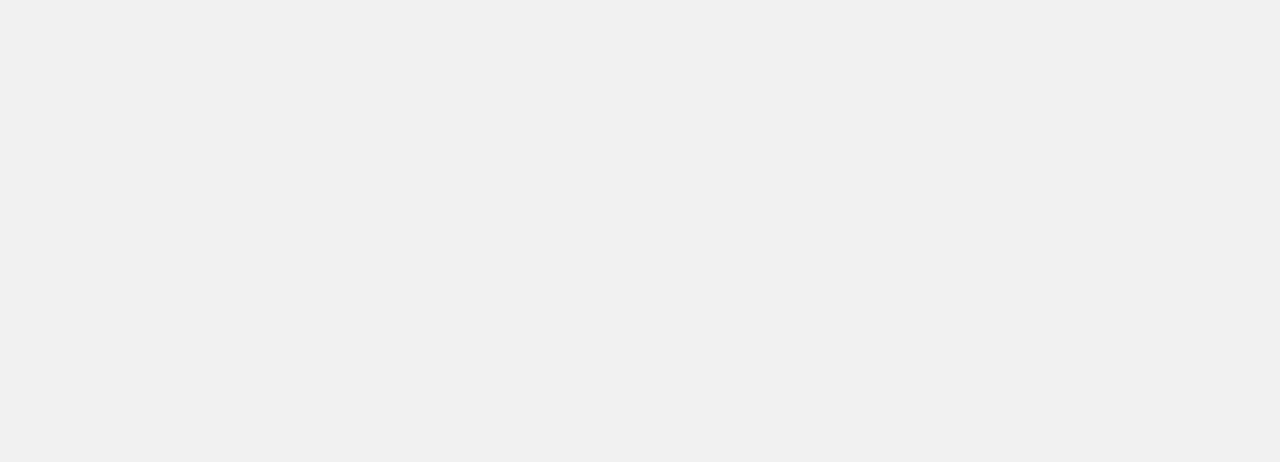
==== commit a9a548ec: "[MODIFICATED][MAIN][OWNER] Delete default index.hmtl (English)" ====
--- a/index.html
+++ b/index.html
@@ -1,120 +1,119 @@
 <!DOCTYPE html>
-<html lang="en">
+<html lang="es">
 <head>
     <meta charset="UTF-8">
     <meta name="viewport" content="width=device-width, initial-scale=1.0">
-    <title>HoshimyAnimation</title>
+    <title>Animación y Creación Literaria</title>
     <link href="https://fonts.googleapis.com/css2?family=Merriweather&family=Montserrat:wght@400;700&family=Roboto:wght@400;700&family=Sawarabi+Mincho&display=swap" rel="stylesheet">
     <link rel="stylesheet" href="css/styles.css">
     <link rel="stylesheet" href="css/normalize.css">
     <link rel="icon" type="img/stars" href="img/stars.ico">
     <link rel="stylesheet" href="https://cdnjs.cloudflare.com/ajax/libs/font-awesome/6.0.0-beta3/css/all.min.css">
-    <meta name="keywords" content="Anime, Manga, Job opportunities, Publishing, Distributing, Animating, Light novels, Japan, Latin America, Minimal cost, Limited resources, Imagination">
-    <meta name="description" content="Our company creates job opportunities and provides platforms for publishing, distributing, and animating light novels and manga. We aim to produce anime not only from Japan but also from Latin America. We offer these services at minimal cost, especially for people with limited resources who want to unleash their imagination.">
+    <meta name="keywords" content="Anime, Manga, Oportunidades laborales, Publicar, Distribuir, Animar, Novelas ligeras, Japón, Latinoamérica, Costo mínimo, Recursos limitados, Imaginación">
+    <meta name="description" content="Nuestra empresa crea oportunidades laborales y proporciona plataformas para publicar, distribuir y animar novelas ligeras y manga. Nuestro objetivo es producir anime no sólo de Japón sino también de América Latina. Ofrecemos estos servicios a un coste mínimo, especialmente para personas con recursos limitados que quieran dar rienda suelta a su imaginación.">
 </head>
 <body>
     <!-- Header -->
     <header>
         <nav>
             <ul>
-                <li><a href="#home">Home</a></li>
-                <li><a href="#about">About Us</a></li>
-                <li><a href="#services">Services</a></li>
-                <li><a href="#projects">Projects</a></li>
+                <li><a href="#home">Inicio</a></li>
+                <li><a href="#about">Sobre Nosotros</a></li>
+                <li><a href="#services">Servicios</a></li>
+                <li><a href="#projects">Proyectos</a></li>
                 <li><a href="https://podcast.hoshimyanimation.me">Podcast</a></li>
                 <li><a href="#blog">Blog</a></li>
-                <li><a href="#contact">Contact</a></li>
+                <li><a href="#contact">Contacto</a></li>
             </ul>
         </nav>
     </header>
 
-    
-    <!-- Main Content -->
+    <!-- Contenido Principal -->
     <main>
-        <section id="home" class="section">
-            <h1>Welcome to Our Animation and Literary Creation Page</h1>
-            <p>Explore our stories and creations.</p>
-        </section>
-        <section id="about" class="section">
-            <h2>About Us</h2>
-            <p>We are a company dedicated to the creation of manga, light novels and also music. In addition, promote Japanese culture, offering opportunities to people with limited resources.
-            There are many artists who want to make their dream come true, to be better artists, to participate in the creation of an anime, so that everyone knows about their creations. But there is no economic resource like in other countries, therefore, we have decided to promote that dream and achieve its goals.</p>
+        <section id="home">
+            <h1>Bienvenidos a Nuestra Página de Animación y Creación Literaria</h1>
+            <p>Explora nuestras historias y creaciones.</p>
+        </section>
+        <section id="about">
+            <h2>Sobre Nosotros</h2>
+            <p>Somos una empresa dedicada a la creación de manga, novelas ligeras y también música. Además, promover la cultura japonesa, ofreciendo oportunidades a personas de escasos recursos.
+            Hay muchos artistas que quieren hacer realidad su sueño, ser mejores artistas, participar en la creación de un anime, para que todos conozcan sus creaciones. Pero no existe un recurso económico como en otros países, por eso, hemos decidido impulsar ese sueño y alcanzar sus metas.</p>
         </section>
         <section id="services" class="section">
-            <h2>Services</h2>
-            <div>
-                <h3>Manga Development</h3>
-                <p>We offer comprehensive manga development services, from conceptualization to publication.</p>
-            </div>
-            <div>
-                <h3>Light Novels Creation</h3>
-                <p>We help create light novels from idea to publication, providing support at every stage of the creative process.</p>
-            </div>
-            <div>
-                <h3>Consulting and Workshops</h3>
-                <p>We offer consulting and workshops for creators with limited resources, providing essential tools and knowledge.</p>
-            </div>
-            <div>
-                <h3>Animation of your manga or light novel</h3>
-                <p>If your creation became very popular, then you would have the opportunity to animate it and create your own anime.</p>
+            <h2>Servicios</h2>
+            <div>
+                <h3>Desarrollo de Mangas</h3>
+                <p>Ofrecemos servicios completos de desarrollo de mangas, desde la conceptualización hasta la publicación.</p>
+            </div>
+            <div>
+                <h3>Creación de Novelas Ligeras</h3>
+                <p>Ayudamos a crear novelas ligeras desde la idea hasta la publicación, brindando apoyo en cada etapa del proceso creativo.</p>
+            </div>
+            <div>
+                <h3>Asesoría y Talleres</h3>
+                <p>Ofrecemos asesoría y talleres para creadores con pocos recursos, proporcionando herramientas y conocimientos esenciales.</p>
+            </div>
+            <div>
+                <h3>Animación de tu manga o novela ligera</h3>
+                <p>Si tu creación se vuelve muy popular, tendrás la oportunidad de animarla y crear tu propio anime.</p>
             </div>
         </section>
         <div class="carousel-container section">
             <div class="carousel">
                 <div class="carousel-slide">
-                    <img src="img/ai-generated4.webp" width="100px" height="100px" alt="Imagen 1">
-                    <div class="carousel-caption">
-                        <h2>Do you like to draw anime drawings?</h2>
-                        <p>We make sure that you are rewarded at a low price.</p>
+                    <img src="img/ai-generated4.webp" alt="Imagen 1" width="100px" height="100px">
+                    <div class="carousel-caption">
+                        <h2>¿Te gusta dibujar dibujos de anime?</h2>
+                        <p>WNos aseguramos de que sea recompensado a un precio bajo.</p>
                     </div>
                 </div>
                 <div class="carousel-slide">
                     <img src="img/anime1.webp"  alt="Imagen 2"width="100px" height="100px">
                     <div class="carousel-caption">
-                        <h2>Do you like to create your own mangas and have everyone read them?</h2>
-                        <p>We make your dreams come true.</p>
-                    </div>
-                </div>
-                <div class="carousel-slide">
-                    <img src="img/ai-generated2.webp" alt="Imagen 3"width="100px" height="100px">
-                    <div class="carousel-caption">
-                        <h2>Do you want to animate your light novel and candle to stream on the Internet?</h2>
-                        <p>Let's cheer it up and see how many hearts your story touches until you reach the stars...</p>
-                    </div>
-                </div>
-                <div class="carousel-slide">
-                    <img src="img/ai-generated3.webp" alt="Imagen 4" width="100px" height="100px">
-                    <div class="carousel-caption">
-                        <h2>Are you looking for a job as artist or drawer?</h2>
-                        <p>Became part of our team and make true your dreams. We're looking for people like you.</p>
-                    </div>
-                </div>
-                <div class="carousel-slide">
-                    <img src="img/ai-generated1.webp" alt="Imagen 5" width="100px" height="100px">
-                    <div class="carousel-caption">
-                        <h2>Would you like to watch your favourite anime without ads or malware?</h2>
-                        <p>Don't worry, we're creating a new website to watch anime freely and without ads and no IA to complete your data. Your privacy is the most important to us.</p>
-                    </div>
-                </div>
-                <div class="carousel-slide">
-                    <img src="img/woman.webp" alt="Imagen 6" width="100px" height="100px">
-                    <div class="carousel-caption">
-                        <h2>Are you a programmer?</h2>
-                        <p>Our programs are open source, feel freely to make your contribution on GitHub or send your CV to get a job with us.</p>
-                    </div>
-                </div>
-                <div class="carousel-slide">
-                    <img src="img/ai-generated5.webp" alt="Imagen 7" width="100px" height="100px">
-                    <div class="carousel-caption">
-                        <h2>Are you a female mangaka?</h2>
-                        <p>If you want to share your work anonymously, we create a pseudonym  for you until you want to be a public figure.</p>
-                    </div>
-                </div>
-                <div class="carousel-slide">
-                    <img src="img/ai-generated6.webp" alt="Imagen 8" width="100px" height="100px">
-                    <div class="carousel-caption">
-                        <h2>Do you want to become a VA or do you want to make your music known?</h2>
-                        <p>Became part of our team and make true your dreams. We're looking for people like you.</p>
+                        <h2>¿Te gusta crear tus propios mangas y que todos los lean?</h2>
+                        <p>Hacemos realidad tus sueños.</p>
+                    </div>
+                </div>
+                <div class="carousel-slide">
+                    <img src="img/ai-generated2.webp"  alt="Imagen 3"width="100px" height="100px">
+                    <div class="carousel-caption">
+                        <h2>¿Quieres animar tu novela ligera y tu vela para transmitirla por Internet?</h2>
+                        <p>Animémoslo y veamos cuántos corazones toca tu historia hasta llegar a las estrellas...</p>
+                    </div>
+                </div>
+                <div class="carousel-slide">
+                    <img src="img/ai-generated3.webp" alt="Imagen 4"width="100px" height="100px">
+                    <div class="carousel-caption">
+                        <h2>¿Estás buscando trabajo como artista o dibujante?</h2>
+                        <p>Forma parte de nuestro equipo y haz realidad tus sueños. Buscamos gente como tú.</p>
+                    </div>
+                </div>
+                <div class="carousel-slide">
+                    <img src="img/ai-generated1.webp"alt="Imagen 5"width="100px" height="100px">
+                    <div class="carousel-caption">
+                        <h2>¿Te gustaría ver tu anime favorito sin publicidad ni malware?</h2>
+                        <p>No te preocupes, estamos creando una nueva web para ver anime libremente y sin publicidad y sin IA para completar tus datos. Su privacidad es lo más importante para nosotros.</p>
+                    </div>
+                </div>
+                <div class="carousel-slide">
+                    <img src="img/woman.webp" alt="Imagen 6"width="100px" height="100px">
+                    <div class="carousel-caption">
+                        <h2>¿Eres programador?</h2>
+                        <p>Nuestros programas son de código abierto, no dudes en hacer tu contribución en GitHub o enviar tu CV para conseguir un trabajo con nosotros.</p>
+                    </div>
+                </div>
+                <div class="carousel-slide">
+                    <img src="img/ai-generated5.webp" alt="Imagen 7"width="100px" height="100px">
+                    <div class="carousel-caption">
+                        <h2>¿Eres una mangaka femenina?</h2>
+                        <p>Si quieres compartir tu trabajo de forma anónima, te creamos un seudónimo hasta que quieras ser una figura pública.</p>
+                    </div>
+                </div>
+                <div class="carousel-slide">
+                    <img src="img/ai-generated6.webp"alt="Imagen 8"width="100px" height="100px">
+                    <div class="carousel-caption">
+                        <h2>¿Quieres convertirte en AV o quieres dar a conocer tu música?</h2>
+                        <p>Forma parte de nuestro equipo y haz realidad tus sueños. Buscamos gente como tú.</p>
                     </div>
                 </div>
             </div>
@@ -131,65 +130,63 @@
                 <span class="dot" onclick="currentSlide(7)"></span>
             </div>
         </div>
-        <section id="projects" class="section">
-            <h2>Projects</h2>
-            <p>Project 1 description: a fascinating story of adventure and friendship.</p>
-            <p>Project 2 description: an epic tale that explores the limits of imagination.</p>
+        <section  id="projects" class="section">
+            <h2>Proyectos</h2>
+            <p>Descripción del proyecto 1: una fascinante historia de aventura y amistad.</p>
+            <p>Descripción del proyecto 2: un cuento épico que explora los límites de la imaginación.</p>
         </section>
         <section id="blog" class="section">
             <h2>Blog</h2>
-            <article class="quit-h">
-                <h3><a href="#">Article 1</a></h3>
-                <p>We explore the latest trends in the world of manga and light novels.</p>
+            <article>
+                <h3> <a href="#">Artículo 1</a></h3>
+                <p>Exploramos las últimas tendencias en el mundo del manga y la novela ligera.</p>
             </article>
             <article>
-                <h3>Article 2</h3>
-                <p>Tips and tricks for creators looking to enter the industry.</p>
+                <h3>Artículo 2</h3>
+                <p>Consejos y trucos para creadores que desean entrar en la industria.</p>
             </article>
         </section>
         <section id="contact" class="section">
-            <h2>Contact</h2>
+            <h2>Contacto</h2>
             <form id="contact-form" name="form-data">
-                <label for="name">Name:</label>
+                <label for="name">Nombre:</label>
                 <input type="text" id="name" name="name" required>
     
-                <label for="email">Email:</label>
+                <label for="email">Correo electrónico:</label>
                 <input type="email" id="email" name="email" required>
     
-                <label for="country">Country:</label>
+                <label for="country">País:</label>
                 <select id="country" name="country" required>
-                    <option value="" disabled selected>Select your country</option>
-                    <option value="United States">United States</option>
-                    <option value="Mexico">Mexico</option>
+                    <option value="" disabled selected>Selecciona tu pais</option>
+                    <option value="United States">Estados Unidos</option>
+                    <option value="Mexico">México</option>
                     <option value="Venezuela">Venezuela</option>
                     <option value="Paraguay">Paraguay</option>
                     <option value="Uruguay">Uruguay</option>
-                    <option value="Peru">Peru</option>
+                    <option value="Peru">Perú</option>
                     <option value="Brazil">Brazil</option>
                     <option value="Chile">Chile</option>
                     <option value="Bolivia">Bolivia</option>
-                    <!-- Add more countries as needed -->
                 </select>
     
-                <label for="gender">Gender:</label>
+                <label for="gender">Género:</label>
                 <select id="gender" name="gender" required>
-                    <option value="" disabled selected>Select your gender</option>
-                    <option value="male">Male</option>
-                    <option value="female">Female</option>
-                    <option value="other">Other</option>
-                    <option value="pns">Prefer not to say</option>
+                    <option value="" disabled selected>Selecciona tu género</option>
+                    <option value="male">Masculino</option>
+                    <option value="female">Femenino</option>
+                    <option value="other">Otro</option>
+                    <option value="pns">Prefiero no decirlo</option>
                 </select>
-                <label for="telegram">Telegram or Phone Number:</label>
-                <input type="text" id="telegram" name="telegram" placeholder="Enter your Telegram handle or phone number" required>
-                <label for="comments">Message:</label>
-                <textarea id="comments" name="message" rows="4" placeholder="Enter your comments here"></textarea>
-    
-                <button type="submit">Submit</button>
+                <label for="telegram">Telegram o número de teléfono:</label>
+                <input type="text" id="telegram" name="telegram" placeholder="Ingrese su identificador de Telegram o número de teléfono" required>
+                <label for="comments">Mensaje:</label>
+                <textarea id="comments" name="message" rows="4" placeholder="Introduzca aquí su mensaje"></textarea>
+    
+                <button type="submit">Enviar</button>
             </form>
         </section>
     </main>
-  </div>
-    <!-- Footer -->
+
     <footer class="section">
         <div class="social-icons">
             <a href="https://github.com/Hoshimya-Animation" target="_blank" title="GitHub"><i class="fab fa-github""></i></a>
@@ -204,7 +201,7 @@
             <button class="lang-button" onclick="switchLanguage('en')">English</button>
             <button class="lang-button" onclick="switchLanguage('es')">Español</button>
         </div>
-        <p>&copy; 2024 HoshimyAnimation. All rights reserved.</p>
+        <p>&copy; 2024 HoshimyAnimation. Todos los derechos reservados.</p>
     </footer>
     <script src="js/animation.js"></script>
     <script src="js/carrousel.js"></script>
